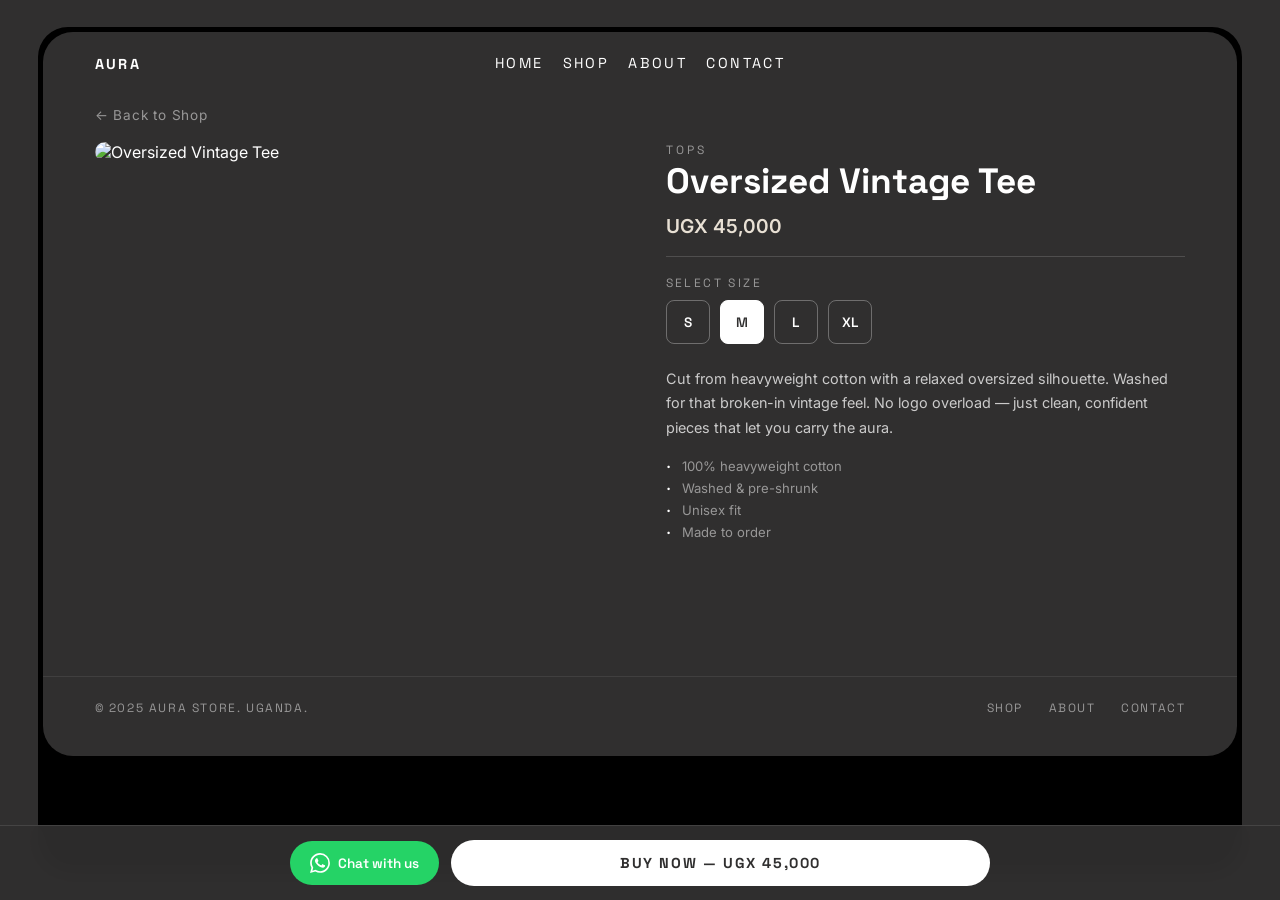
==== product.html @ ca52213b "Add new pages and updated styles" ====
<!DOCTYPE html>
<html lang="en">
<head>
    <meta charset="UTF-8">
    <meta name="viewport" content="width=device-width, initial-scale=1.0">
    <title>AURA — Product</title>
    <link rel="stylesheet" href="style.css">
    <link href="https://fonts.googleapis.com/css2?family=Inter:wght@400;600;800&family=Space+Grotesk:wght@400;600&display=swap" rel="stylesheet">
</head>
<body class="page-body">

  <div class="frame page-frame">
    <div class="container page-container">

      <header class="navbar">
        <div class="logo"><a href="index.html" style="text-decoration:none;color:inherit;">AURA</a></div>
        <nav class="nav-links">
          <a href="index.html">Home</a>
          <a href="shop.html">Shop</a>
          <a href="about.html">About</a>
          <a href="contact.html">Contact</a>
        </nav>
      </header>

      <!-- Back arrow link — takes user back to the shop -->
      <a href="shop.html" class="back-link">← Back to Shop</a>

      <!-- PRODUCT DETAIL LAYOUT -->
      <!-- Two columns side by side: image left, info right -->
      <!-- On mobile these stack vertically -->
      <div class="product-detail">

        <!-- LEFT: Product image -->
        <div class="product-img-wrap">
          <img src="https://picsum.photos/seed/aura1/600/700" alt="Oversized Vintage Tee">
        </div>

        <!-- RIGHT: All the product info -->
        <div class="product-info">
          <p class="product-category">Tops</p>
          <h1 class="product-name">Oversized Vintage Tee</h1>
          <p class="product-price">UGX 45,000</p>

          <!-- Thin divider line -->
          <hr class="divider">

          <!-- SIZE SELECTOR -->
          <!-- These are just styled radio buttons — no JS needed -->
          <div class="size-section">
            <p class="label">Select Size</p>
            <div class="size-options">
              <!-- Each input is hidden, the <label> is what the user sees and clicks -->
              <input type="radio" name="size" id="s" value="S">
              <label for="s">S</label>

              <input type="radio" name="size" id="m" value="M" checked>
              <label for="m">M</label>

              <input type="radio" name="size" id="l" value="L">
              <label for="l">L</label>

              <input type="radio" name="size" id="xl" value="XL">
              <label for="xl">XL</label>
            </div>
          </div>

          <!-- PRODUCT DESCRIPTION -->
          <div class="product-desc">
            <p>Cut from heavyweight cotton with a relaxed oversized silhouette. Washed for that broken-in vintage feel. No logo overload — just clean, confident pieces that let you carry the aura.</p>
          </div>

          <!-- Small details list -->
          <ul class="product-details-list">
            <li>100% heavyweight cotton</li>
            <li>Washed & pre-shrunk</li>
            <li>Unisex fit</li>
            <li>Made to order</li>
          </ul>

        </div><!-- end .product-info -->
      </div><!-- end .product-detail -->

      <!-- BOTTOM PADDING so content isn't hidden behind the sticky button -->
      <!-- The sticky button is 80px tall so we need at least that much padding -->
      <div style="height: 100px;"></div>

      <footer class="site-footer">
        <p>© 2025 AURA Store. Uganda.</p>
        <div class="footer-links">
          <a href="shop.html">Shop</a>
          <a href="about.html">About</a>
          <a href="contact.html">Contact</a>
        </div>
      </footer>

    </div><!-- end .container -->
  </div><!-- end .frame -->

  <!-- =====================================================
       STICKY BUY BAR
       position:fixed means it ALWAYS stays at the bottom
       of the screen no matter where you scroll.
       z-index:100 makes sure it floats above everything.
  ====================================================== -->
  <div class="sticky-buy-bar">
    <div class="sticky-buy-inner">

      <!-- WhatsApp button — only on this product page as requested -->
      <!-- wa.me is WhatsApp's official link format -->
      <!-- The message is pre-filled so the customer doesn't have to type -->
      <a
        href="https://wa.me/256788214610?text=Hi%2C%20I%27m%20interested%20in%20the%20Oversized%20Vintage%20Tee"
        class="btn-whatsapp"
        target="_blank"   
        rel="noopener"    
      >
        <!-- WhatsApp SVG icon -->
        <svg width="20" height="20" viewBox="0 0 24 24" fill="currentColor">
          <path d="M17.472 14.382c-.297-.149-1.758-.867-2.03-.967-.273-.099-.471-.148-.67.15-.197.297-.767.966-.94 1.164-.173.199-.347.223-.644.075-.297-.15-1.255-.463-2.39-1.475-.883-.788-1.48-1.761-1.653-2.059-.173-.297-.018-.458.13-.606.134-.133.298-.347.446-.52.149-.174.198-.298.298-.497.099-.198.05-.371-.025-.52-.075-.149-.669-1.612-.916-2.207-.242-.579-.487-.5-.669-.51-.173-.008-.371-.01-.57-.01-.198 0-.52.074-.792.372-.272.297-1.04 1.016-1.04 2.479 0 1.462 1.065 2.875 1.213 3.074.149.198 2.096 3.2 5.077 4.487.709.306 1.262.489 1.694.625.712.227 1.36.195 1.871.118.571-.085 1.758-.719 2.006-1.413.248-.694.248-1.289.173-1.413-.074-.124-.272-.198-.57-.347m-5.421 7.403h-.004a9.87 9.87 0 01-5.031-1.378l-.361-.214-3.741.982.998-3.648-.235-.374a9.86 9.86 0 01-1.51-5.26c.001-5.45 4.436-9.884 9.888-9.884 2.64 0 5.122 1.03 6.988 2.898a9.825 9.825 0 012.893 6.994c-.003 5.45-4.437 9.884-9.885 9.884m8.413-18.297A11.815 11.815 0 0012.05 0C5.495 0 .16 5.335.157 11.892c0 2.096.547 4.142 1.588 5.945L.057 24l6.305-1.654a11.882 11.882 0 005.683 1.448h.005c6.554 0 11.89-5.335 11.893-11.893a11.821 11.821 0 00-3.48-8.413z"/>
        </svg>
        Chat with us
      </a>

      <!-- Main buy button -->
      <button class="btn-buy">Buy Now — UGX 45,000</button>

    </div>
  </div>

</body>
</html>
---- style.css ----
/* ============================================================
   AURA STORE — style.css
   Every comment explains what the rule does and WHY it's there.
   ============================================================ */

/* ====================== */
/* 1. CSS VARIABLES        */
/* ====================== */
/* Variables let us define colors once and reuse them everywhere.
   If you want to change the main color, change it here — not 50 places */
:root {
  --bg: #302f2f;          /* dark warm grey — main background */
  --frame: #000000;       /* pure black — the outer border */
  --white: #ffffff;
  --muted: rgba(255,255,255,0.5);   /* half-transparent white for subtle text */
  --accent: #e8e0d4;      /* warm off-white — used for hover states, accents */
  --card-bg: #3d3c3c;     /* slightly lighter than --bg for product cards */
  --radius: 30px;         /* rounded corners — used everywhere for consistency */
}

/* ====================== */
/* 2. RESET & BASE         */
/* ====================== */
/* The browser gives everything default margin/padding.
   We zero it all out so we start from a clean slate */
* {
  margin: 0;
  padding: 0;
  box-sizing: border-box; /* padding included in width — prevents overflow surprises */
}

html, body {
  height: 100%;
}

body {
  font-family: 'Inter', sans-serif;
  background: var(--bg);
  color: var(--white);
}

/* ====================== */
/* 3. HOMEPAGE BODY        */
/* ====================== */
/* The homepage is a full-screen locked layout (no scroll).
   We center the frame in the viewport using flex */
body:not(.page-body) {
  display: flex;
  justify-content: center;
  align-items: center;
  padding: 3vh 3vw;
  min-height: 100vh;
  height: 100vh;
  overflow: hidden; /* no scrolling on homepage */
}

/* ====================== */
/* 4. INNER PAGES BODY     */
/* ====================== */
/* Inner pages (shop, about, contact, product) need scrolling.
   page-body class overrides the locked homepage style */
.page-body {
  display: block !important; /* override the flex from above */
  height: auto !important;
  overflow: auto !important;
  padding: 3vh 3vw;
  min-height: 100vh;
}

/* ====================== */
/* 5. FRAME                */
/* ====================== */
/* The outer black border that wraps the whole site */
.frame {
  position: relative;
  width: 100%;
  height: 100%;
  background-color: var(--frame);
  padding: 5px;          /* this 5px gap creates the black border effect */
  border-radius: var(--radius);
  overflow: visible;     /* model image needs to poke out */
  box-sizing: border-box;
  display: flex;
  flex-direction: column;
}

/* Inner pages frame grows with content instead of being locked to screen */
.page-frame {
  height: auto;
  min-height: calc(100vh - 6vh); /* nearly full viewport, but with room for the body padding */
}

/* ====================== */
/* 6. CONTAINER            */
/* ====================== */
/* Inner dark rounded box inside the frame */
.container {
  position: relative;
  width: 100%;
  height: 100%;
  background: var(--bg);
  border-radius: var(--radius);
  overflow: hidden; /* clips the model image at the bottom */
}

/* Inner page container doesn't clip — content needs to flow */
.page-container {
  overflow: visible;
  height: auto;
  padding-bottom: 2vh;
}

/* ====================== */
/* 7. NAVBAR               */
/* ====================== */
.navbar {
  display: flex;
  justify-content: space-between;
  align-items: center;
  padding: 2vh 4vw;
  text-transform: uppercase;
  font-size: 1rem;
  letter-spacing: 0.3rem;
  font-family: 'Space Grotesk', sans-serif;
  position: relative;       /* needed for the absolutely-positioned nav-links */
  color: var(--white);
}

.logo {
  font-weight: 800;
  white-space: nowrap;
  font-size: clamp(0.9rem, 2vw, 1.2rem);
}

/* nav-links are centered absolutely within the navbar.
   left:50% moves the left edge to center, translateX(-50%) shifts it left by half its own width */
.nav-links {
  display: flex;
  gap: 1.5vw;
  position: absolute;
  left: 50%;
  transform: translateX(-50%);
}

.navbar a {
  text-decoration: none;
  color: var(--white);
  white-space: nowrap;
  font-size: clamp(0.65rem, 1.5vw, 0.9rem);
  letter-spacing: 0.15rem;
  transition: color 0.2s; /* smooth color change on hover */
}

.navbar a:hover {
  color: var(--accent);
}

/* Active nav link — shows which page you're on */
.nav-active {
  text-decoration: underline !important;
  text-underline-offset: 4px;
}

/* ====================== */
/* 8. HERO (HOMEPAGE)      */
/* ====================== */
.hero {
  position: relative;
  width: 100%;
  height: 95%;
}

.hero-left,
.hero-right {
  white-space: nowrap;
  position: absolute;
  top: 50%;
  transform: translateY(-50%);
  font-weight: 800;
  color: var(--white);
  user-select: none;      /* can't accidentally select this text */
  pointer-events: none;   /* can't accidentally click this text */
  font-family: 'Space Grotesk', 'Inter', sans-serif;
  font-size: clamp(3rem, 8vw, 9rem); /* clamp(min, preferred, max) — scales with viewport */
  opacity: 0.7;
}

.hero-left  { left: 1vw; }
.hero-right { right: 1vw; }

/* Model image sits outside .container so it can overflow upward out of the frame.
   It's absolutely positioned relative to .frame */
.model {
  position: absolute;
  left: 50%;
  bottom: -30%;
  transform: translateX(-50%);
  height: 100%;
  z-index: 3;
  object-fit: cover;
  animation: floatModel 6s ease-in-out infinite; /* subtle floating */
}

/* Float animation — goes up 10px and back down */
@keyframes floatModel {
  0%   { transform: translateX(-50%) translateY(0); }
  50%  { transform: translateX(-50%) translateY(-10px); }
  100% { transform: translateX(-50%) translateY(0); }
}

.hero-text {
  position: absolute;
  bottom: 5vh;
  left: 2vw;
  max-width: 25vw;
  z-index: 4;
  color: var(--white);
}

.hero-text h2 { font-size: clamp(0.9rem, 2.5vw, 1.6rem); margin-bottom: 1vh; }
.hero-text p  { font-size: clamp(0.7rem, 1.5vw, 1rem); line-height: 1.6; color: var(--muted); }

/* Shop Now button on homepage */
.hero-cta {
  position: absolute;
  bottom: 5vh;
  right: 3vw;
  z-index: 4;
  text-decoration: none;
  color: var(--bg);
  background: var(--white);
  padding: 0.8em 2em;
  border-radius: 100px;      /* pill shape */
  font-family: 'Space Grotesk', sans-serif;
  font-size: clamp(0.7rem, 1.5vw, 0.9rem);
  letter-spacing: 0.2rem;
  text-transform: uppercase;
  font-weight: 600;
  transition: background 0.2s, color 0.2s;
}

.hero-cta:hover {
  background: var(--accent);
}

/* ====================== */
/* 9. PAGE TITLE           */
/* ====================== */
/* Used on shop page as the section header */
.page-title {
  padding: 3vh 4vw 2vh;
}

.page-title h1 {
  font-size: clamp(1.5rem, 4vw, 3rem);
  font-family: 'Space Grotesk', sans-serif;
  font-weight: 800;
  letter-spacing: 0.2rem;
  text-transform: uppercase;
}

/* Decorative line under page titles and headings */
.title-line {
  border: none;
  border-top: 1px solid rgba(255,255,255,0.2);
  margin-top: 1vh;
}

/* ====================== */
/* 10. PRODUCT GRID        */
/* ====================== */
.product-grid {
  display: grid;
  /* auto-fill: create as many columns as fit.
     minmax(260px, 1fr): each column is at least 260px wide, grows to fill space.
     This gives us automatic responsive columns without media queries! */
  grid-template-columns: repeat(auto-fill, minmax(260px, 1fr));
  gap: 2vw;
  padding: 2vh 4vw 4vh;
}

/* PRODUCT CARD */
.product-card {
  display: block;
  text-decoration: none;
  color: var(--white);
  background: var(--card-bg);
  border-radius: 16px;
  overflow: hidden;           /* clips the image to the card's rounded corners */
  transition: transform 0.3s; /* smooth lift on hover */
}

.product-card:hover {
  transform: translateY(-6px); /* card rises up when you hover */
}

/* Wrapper that gives the image a fixed aspect ratio */
.card-img-wrap {
  position: relative;
  aspect-ratio: 4/5;          /* taller than wide — standard product photo ratio */
  overflow: hidden;
}

.card-img-wrap img {
  width: 100%;
  height: 100%;
  object-fit: cover;          /* fills the box, crops if needed — no stretching */
  display: block;
  transition: transform 0.4s;
}

/* Image zooms in slightly on hover — subtle but satisfying */
.product-card:hover .card-img-wrap img {
  transform: scale(1.04);
}

/* NEW / HOT badge on product images */
.card-badge {
  position: absolute;         /* sits on top of the image */
  top: 12px;
  left: 12px;
  background: var(--white);
  color: var(--bg);
  font-size: 0.65rem;
  font-weight: 800;
  letter-spacing: 0.15rem;
  padding: 4px 10px;
  border-radius: 100px;
  font-family: 'Space Grotesk', sans-serif;
}

/* Product name and price below the image */
.card-info {
  padding: 14px 16px 18px;
}

.card-name {
  font-size: 0.9rem;
  font-weight: 600;
  margin-bottom: 6px;
  font-family: 'Space Grotesk', sans-serif;
}

.card-price {
  font-size: 0.85rem;
  color: var(--muted);
}

/* ====================== */
/* 11. PRODUCT DETAIL PAGE */
/* ====================== */
/* Two-column layout: image left, info right */
.product-detail {
  display: grid;
  grid-template-columns: 1fr 1fr; /* two equal columns */
  gap: 4vw;
  padding: 2vh 4vw 4vh;
  align-items: start;         /* top-align both columns */
}

.product-img-wrap img {
  width: 100%;
  border-radius: 16px;
  display: block;
  object-fit: cover;
}

/* Back link arrow at top of product page */
.back-link {
  display: inline-block;
  color: var(--muted);
  text-decoration: none;
  font-size: 0.85rem;
  padding: 1.5vh 4vw 0;
  letter-spacing: 0.05rem;
  transition: color 0.2s;
}

.back-link:hover {
  color: var(--white);
}

/* Small category label above product name (e.g. "Tops") */
.product-category {
  font-size: 0.75rem;
  letter-spacing: 0.2rem;
  text-transform: uppercase;
  color: var(--muted);
  margin-bottom: 0.5vh;
  font-family: 'Space Grotesk', sans-serif;
}

.product-name {
  font-size: clamp(1.4rem, 3vw, 2.2rem);
  font-weight: 800;
  font-family: 'Space Grotesk', sans-serif;
  line-height: 1.1;
  margin-bottom: 1.5vh;
}

.product-price {
  font-size: 1.2rem;
  font-weight: 600;
  color: var(--accent);
  margin-bottom: 2vh;
}

/* Thin horizontal divider line */
.divider {
  border: none;
  border-top: 1px solid rgba(255,255,255,0.15);
  margin: 2vh 0;
}

/* Label text like "Select Size" */
.label {
  font-size: 0.75rem;
  letter-spacing: 0.15rem;
  text-transform: uppercase;
  color: var(--muted);
  margin-bottom: 1vh;
  font-family: 'Space Grotesk', sans-serif;
}

/* SIZE SELECTOR */
.size-section {
  margin-bottom: 2.5vh;
}

.size-options {
  display: flex;
  gap: 10px;
  flex-wrap: wrap;
}

/* Hide the actual radio circle — we only show the label */
.size-options input[type="radio"] {
  display: none;
}

/* Styled size boxes */
.size-options label {
  display: inline-flex;
  align-items: center;
  justify-content: center;
  width: 44px;
  height: 44px;
  border: 1px solid rgba(255,255,255,0.3);
  border-radius: 8px;
  font-size: 0.85rem;
  font-weight: 600;
  cursor: pointer;           /* shows hand cursor so user knows it's clickable */
  transition: all 0.15s;
  font-family: 'Space Grotesk', sans-serif;
}

/* When the radio INPUT is checked, style the LABEL next to it */
/* The + selector means "the label immediately after this input" */
.size-options input[type="radio"]:checked + label {
  background: var(--white);
  color: var(--bg);
  border-color: var(--white);
}

.size-options label:hover {
  border-color: var(--white);
}

.product-desc {
  font-size: 0.9rem;
  line-height: 1.7;
  color: rgba(255,255,255,0.75);
  margin-bottom: 2vh;
}

/* Bullet list of product details */
.product-details-list {
  list-style: none;
  display: flex;
  flex-direction: column;
  gap: 6px;
}

.product-details-list li {
  font-size: 0.82rem;
  color: var(--muted);
  padding-left: 16px;
  position: relative;
}

/* Custom bullet — a small dot before each list item */
.product-details-list li::before {
  content: "·";
  position: absolute;
  left: 0;
  color: var(--white);
  font-size: 1.2rem;
  line-height: 1;
}

/* ====================== */
/* 12. STICKY BUY BAR      */
/* ====================== */
/* position:fixed — stays at the bottom of the SCREEN, not the page.
   No matter how far you scroll, this bar stays put. */
.sticky-buy-bar {
  position: fixed;
  bottom: 0;
  left: 0;
  right: 0;
  z-index: 100;            /* above everything else */
  /* glassmorphism effect: blurred background so you can see content through it */
  background: rgba(48, 47, 47, 0.92);
  backdrop-filter: blur(12px);
  -webkit-backdrop-filter: blur(12px); /* needed for Safari */
  border-top: 1px solid rgba(255,255,255,0.1);
  padding: 14px 5vw;
}

/* Inner row: whatsapp button on left, buy button on right */
.sticky-buy-inner {
  display: flex;
  gap: 12px;
  align-items: center;
  max-width: 700px;        /* don't stretch too wide on big screens */
  margin: 0 auto;          /* center it */
}

/* WhatsApp button */
.btn-whatsapp {
  display: flex;
  align-items: center;
  gap: 8px;
  text-decoration: none;
  color: var(--white);
  background: #25D366;     /* official WhatsApp green */
  padding: 12px 20px;
  border-radius: 100px;
  font-size: 0.85rem;
  font-weight: 600;
  font-family: 'Space Grotesk', sans-serif;
  white-space: nowrap;
  transition: opacity 0.2s;
  flex-shrink: 0;          /* don't let it shrink when space is tight */
}

.btn-whatsapp:hover {
  opacity: 0.85;
}

/* Main buy button — grows to fill remaining space */
.btn-buy {
  flex: 1;                 /* takes up all remaining horizontal space */
  background: var(--white);
  color: var(--bg);
  border: none;
  border-radius: 100px;
  padding: 14px 20px;
  font-size: 0.9rem;
  font-weight: 800;
  font-family: 'Space Grotesk', sans-serif;
  letter-spacing: 0.1rem;
  text-transform: uppercase;
  cursor: pointer;
  transition: background 0.2s;
}

.btn-buy:hover {
  background: var(--accent);
}

/* ====================== */
/* 13. ABOUT PAGE          */
/* ====================== */
.about-wrap {
  position: relative;
  padding: 4vh 10vw 6vh;
  overflow: hidden;
}

/* Giant background text — purely decorative, sits behind content */
.about-watermark {
  position: absolute;
  top: 0;
  left: 50%;
  transform: translateX(-50%);
  font-size: clamp(8rem, 25vw, 20rem);
  font-weight: 800;
  color: rgba(255,255,255,0.03); /* almost invisible — just texture */
  white-space: nowrap;
  user-select: none;
  pointer-events: none;
  font-family: 'Space Grotesk', sans-serif;
  z-index: 0;
}

.about-content {
  position: relative;
  z-index: 1;             /* sits above the watermark */
  max-width: 620px;
}

.about-heading {
  font-size: clamp(2rem, 5vw, 3.5rem);
  font-family: 'Space Grotesk', sans-serif;
  font-weight: 800;
  text-transform: uppercase;
  letter-spacing: 0.3rem;
  margin-bottom: 2vh;
}

.about-text {
  font-size: clamp(0.9rem, 1.8vw, 1.05rem);
  line-height: 1.8;
  color: rgba(255,255,255,0.8);
  margin-bottom: 2vh;
}

.about-text em {
  color: var(--white);
  font-style: normal;
  font-weight: 600;
}

/* Three-column stats row */
.about-stats {
  display: flex;
  gap: 3vw;
  margin: 4vh 0;
  flex-wrap: wrap;
}

.stat {
  display: flex;
  flex-direction: column;
  gap: 4px;
}

.stat-number {
  font-size: clamp(1.2rem, 3vw, 2rem);
  font-weight: 800;
  font-family: 'Space Grotesk', sans-serif;
}

.stat-label {
  font-size: 0.75rem;
  color: var(--muted);
  letter-spacing: 0.1rem;
  text-transform: uppercase;
}

.about-cta {
  display: inline-block;
  text-decoration: none;
  color: var(--bg);
  background: var(--white);
  padding: 0.9em 2.5em;
  border-radius: 100px;
  font-family: 'Space Grotesk', sans-serif;
  font-size: 0.85rem;
  letter-spacing: 0.2rem;
  text-transform: uppercase;
  font-weight: 700;
  transition: background 0.2s;
}

.about-cta:hover {
  background: var(--accent);
}

/* ====================== */
/* 14. CONTACT PAGE        */
/* ====================== */
.contact-wrap {
  padding: 4vh 6vw 6vh;
}

/* Two columns: form + info sidebar */
.contact-layout {
  display: grid;
  grid-template-columns: 1fr 1fr;
  gap: 6vw;
  margin-top: 4vh;
  align-items: start;
}

/* Each label + input pair */
.form-group {
  display: flex;
  flex-direction: column;
  gap: 8px;
  margin-bottom: 2vh;
}

.form-group label {
  font-size: 0.78rem;
  letter-spacing: 0.15rem;
  text-transform: uppercase;
  color: var(--muted);
  font-family: 'Space Grotesk', sans-serif;
}

/* Input and textarea — same style */
.form-group input,
.form-group textarea {
  background: var(--card-bg);
  border: 1px solid rgba(255,255,255,0.1);
  border-radius: 10px;
  color: var(--white);
  font-family: 'Inter', sans-serif;
  font-size: 0.9rem;
  padding: 12px 16px;
  outline: none;
  transition: border-color 0.2s;
  resize: vertical; /* textarea can only be resized vertically */
}

.form-group input:focus,
.form-group textarea:focus {
  border-color: rgba(255,255,255,0.5); /* highlight when typing */
}

/* Placeholder text color */
.form-group input::placeholder,
.form-group textarea::placeholder {
  color: rgba(255,255,255,0.3);
}

.btn-submit {
  background: var(--white);
  color: var(--bg);
  border: none;
  border-radius: 100px;
  padding: 14px 40px;
  font-size: 0.85rem;
  font-weight: 700;
  font-family: 'Space Grotesk', sans-serif;
  letter-spacing: 0.15rem;
  text-transform: uppercase;
  cursor: pointer;
  transition: background 0.2s;
  width: 100%;
}

.btn-submit:hover {
  background: var(--accent);
}

/* Contact info sidebar items */
.contact-item {
  margin-bottom: 3vh;
  border-bottom: 1px solid rgba(255,255,255,0.07);
  padding-bottom: 2.5vh;
}

.contact-label {
  font-size: 0.72rem;
  letter-spacing: 0.15rem;
  text-transform: uppercase;
  color: var(--muted);
  margin-bottom: 6px;
  font-family: 'Space Grotesk', sans-serif;
}

.contact-value {
  font-size: 1rem;
  font-weight: 600;
  color: var(--white);
  text-decoration: none;
}

a.contact-value:hover {
  text-decoration: underline;
}

/* Decorative giant letter in contact sidebar */
.contact-watermark {
  font-size: clamp(6rem, 15vw, 12rem);
  font-weight: 800;
  color: rgba(255,255,255,0.04);
  font-family: 'Space Grotesk', sans-serif;
  user-select: none;
  pointer-events: none;
  line-height: 1;
  margin-top: 2vh;
}

/* ====================== */
/* 15. FOOTER              */
/* ====================== */
.site-footer {
  display: flex;
  justify-content: space-between;
  align-items: center;
  padding: 2.5vh 4vw;
  border-top: 1px solid rgba(255,255,255,0.08);
  font-size: 0.75rem;
  color: var(--muted);
  flex-wrap: wrap;
  gap: 10px;
  font-family: 'Space Grotesk', sans-serif;
  letter-spacing: 0.1rem;
  text-transform: uppercase;
}

.footer-links {
  display: flex;
  gap: 2vw;
}

.footer-links a {
  color: var(--muted);
  text-decoration: none;
  transition: color 0.2s;
}

.footer-links a:hover {
  color: var(--white);
}

/* ====================== */
/* 16. RESPONSIVE — MOBILE */
/* ====================== */
/* max-width: 768px = tablet and below.
   Everything in here only applies on smaller screens. */
@media (max-width: 768px) {
  /* Give the body a little less padding on mobile */
  .page-body {
    padding: 2vw;
  }

  /* Shrink navbar padding and letter spacing on small screens */
  .navbar {
    padding: 2vh 4vw;
    letter-spacing: 0.1rem;
  }

  /* Stack nav links vertically? No — keep them horizontal but smaller */
  .nav-links {
    gap: 2vw;
    position: static;   /* on mobile, remove the absolute centering — just flow normally */
    transform: none;
    font-size: 0.65rem;
  }

  .navbar a {
    font-size: 0.65rem;
    letter-spacing: 0.05rem;
  }

  .logo {
    font-size: 0.85rem;
  }

  /* Product grid: 2 columns on tablet, 1 on very small phones */
  .product-grid {
    grid-template-columns: repeat(auto-fill, minmax(140px, 1fr));
    gap: 12px;
    padding: 2vh 3vw 4vh;
  }

  .card-name {
    font-size: 0.78rem;
  }

  .card-price {
    font-size: 0.72rem;
  }

  /* Product detail: stack image above info on mobile */
  .product-detail {
    grid-template-columns: 1fr; /* one column = stacked */
    padding: 2vh 4vw;
    gap: 3vh;
  }

  /* Contact: stack form and info on mobile */
  .contact-layout {
    grid-template-columns: 1fr;
  }

  .contact-watermark {
    display: none; /* hide decorative letter on mobile — saves space */
  }

  .about-wrap {
    padding: 4vh 5vw;
  }

  /* About page: full width on mobile */
  .about-content {
    max-width: 100%;
  }

  .about-stats {
    gap: 5vw;
  }

  /* Hero text box: wider on mobile */
  .hero-text {
    max-width: 55vw;
    bottom: 14vh;  /* move up more to not overlap shop now button */
  }

  .hero-left,
  .hero-right {
    font-size: clamp(2rem, 10vw, 5rem);
  }

  .hero-cta {
    bottom: 5vh;
    right: 4vw;
    padding: 0.7em 1.5em;
    font-size: 0.7rem;
  }

  /* Sticky buy bar on mobile: stack vertically if needed */
  .sticky-buy-bar {
    padding: 12px 4vw;
  }

  .btn-whatsapp {
    padding: 10px 14px;
    font-size: 0.78rem;
  }

  .btn-buy {
    font-size: 0.8rem;
    padding: 12px 16px;
  }
}

/* Very small phones (under 400px) */
@media (max-width: 400px) {
  .product-grid {
    grid-template-columns: 1fr 1fr;
    gap: 8px;
  }

  /* If WhatsApp + Buy button don't fit side by side, stack them */
  .sticky-buy-inner {
    flex-direction: column;
  }

  .btn-whatsapp,
  .btn-buy {
    width: 100%;
    justify-content: center;
  }
}
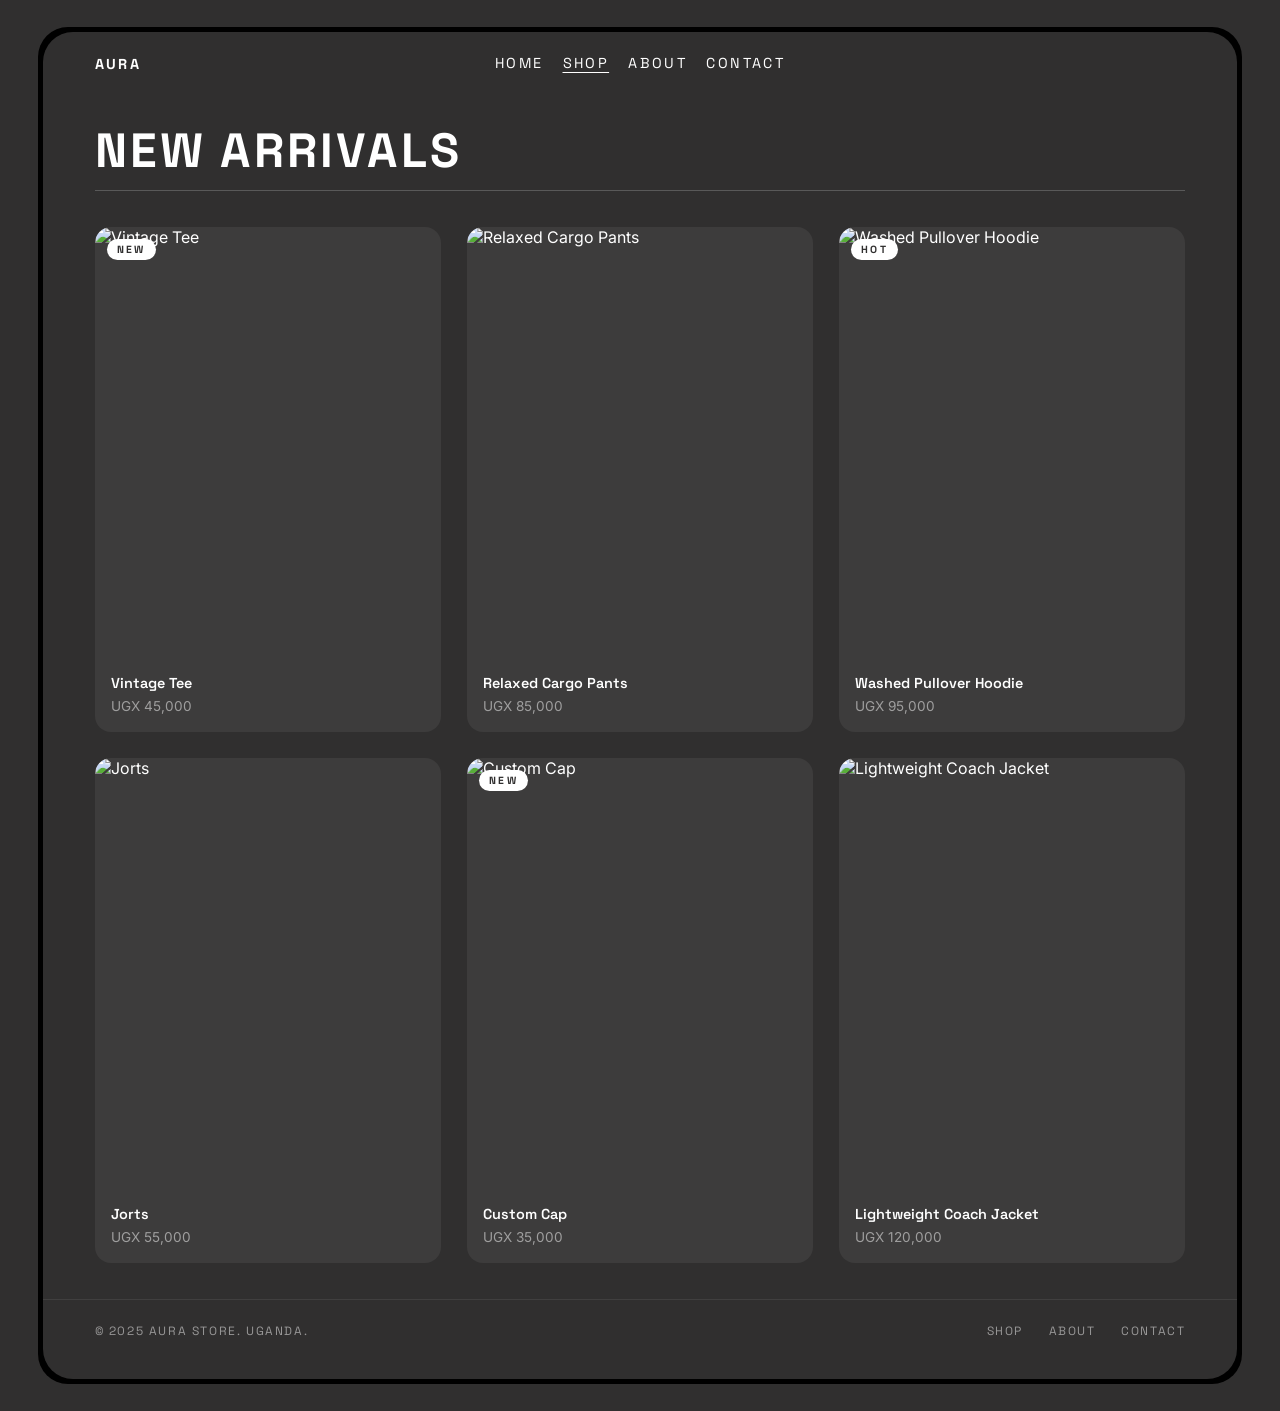
==== commit 3c46831a: "swap.jfif to .jpg" ====
--- a/product.html
+++ b/product.html
@@ -8,7 +8,6 @@
     <link href="https://fonts.googleapis.com/css2?family=Inter:wght@400;600;800&family=Space+Grotesk:wght@400;600&display=swap" rel="stylesheet">
 </head>
 <body class="page-body">
-
   <div class="frame page-frame">
     <div class="container page-container">
 
@@ -22,66 +21,35 @@
         </nav>
       </header>
 
-      <!-- Back arrow link — takes user back to the shop -->
       <a href="shop.html" class="back-link">← Back to Shop</a>
 
-      <!-- PRODUCT DETAIL LAYOUT -->
-      <!-- Two columns side by side: image left, info right -->
-      <!-- On mobile these stack vertically -->
       <div class="product-detail">
-
-        <!-- LEFT: Product image -->
         <div class="product-img-wrap">
-          <img src="https://picsum.photos/seed/aura1/600/700" alt="Oversized Vintage Tee">
-        </div>
-
-        <!-- RIGHT: All the product info -->
+          <img id="product-image" src="" alt="">
+        </div>
         <div class="product-info">
-          <p class="product-category">Tops</p>
-          <h1 class="product-name">Oversized Vintage Tee</h1>
-          <p class="product-price">UGX 45,000</p>
-
-          <!-- Thin divider line -->
+          <p class="product-category" id="product-category"></p>
+          <h1 class="product-name" id="product-name"></h1>
+          <p class="product-price" id="product-price"></p>
           <hr class="divider">
-
-          <!-- SIZE SELECTOR -->
-          <!-- These are just styled radio buttons — no JS needed -->
           <div class="size-section">
             <p class="label">Select Size</p>
             <div class="size-options">
-              <!-- Each input is hidden, the <label> is what the user sees and clicks -->
               <input type="radio" name="size" id="s" value="S">
               <label for="s">S</label>
-
               <input type="radio" name="size" id="m" value="M" checked>
               <label for="m">M</label>
-
               <input type="radio" name="size" id="l" value="L">
               <label for="l">L</label>
-
               <input type="radio" name="size" id="xl" value="XL">
               <label for="xl">XL</label>
             </div>
           </div>
-
-          <!-- PRODUCT DESCRIPTION -->
-          <div class="product-desc">
-            <p>Cut from heavyweight cotton with a relaxed oversized silhouette. Washed for that broken-in vintage feel. No logo overload — just clean, confident pieces that let you carry the aura.</p>
-          </div>
-
-          <!-- Small details list -->
-          <ul class="product-details-list">
-            <li>100% heavyweight cotton</li>
-            <li>Washed & pre-shrunk</li>
-            <li>Unisex fit</li>
-            <li>Made to order</li>
-          </ul>
-
-        </div><!-- end .product-info -->
-      </div><!-- end .product-detail -->
-
-      <!-- BOTTOM PADDING so content isn't hidden behind the sticky button -->
-      <!-- The sticky button is 80px tall so we need at least that much padding -->
+          <div class="product-desc" id="product-desc"></div>
+          <ul class="product-details-list" id="product-details"></ul>
+        </div>
+      </div>
+
       <div style="height: 100px;"></div>
 
       <footer class="site-footer">
@@ -92,40 +60,528 @@
           <a href="contact.html">Contact</a>
         </div>
       </footer>
-
-    </div><!-- end .container -->
-  </div><!-- end .frame -->
-
-  <!-- =====================================================
-       STICKY BUY BAR
-       position:fixed means it ALWAYS stays at the bottom
-       of the screen no matter where you scroll.
-       z-index:100 makes sure it floats above everything.
-  ====================================================== -->
+    </div>
+  </div>
+
+  <!-- STICKY BUY BAR -->
   <div class="sticky-buy-bar">
     <div class="sticky-buy-inner">
-
-      <!-- WhatsApp button — only on this product page as requested -->
-      <!-- wa.me is WhatsApp's official link format -->
-      <!-- The message is pre-filled so the customer doesn't have to type -->
-      <a
-        href="https://wa.me/256788214610?text=Hi%2C%20I%27m%20interested%20in%20the%20Oversized%20Vintage%20Tee"
-        class="btn-whatsapp"
-        target="_blank"   
-        rel="noopener"    
-      >
-        <!-- WhatsApp SVG icon -->
+      <a id="whatsapp-btn" href="#" class="btn-whatsapp" target="_blank" rel="noopener">
         <svg width="20" height="20" viewBox="0 0 24 24" fill="currentColor">
           <path d="M17.472 14.382c-.297-.149-1.758-.867-2.03-.967-.273-.099-.471-.148-.67.15-.197.297-.767.966-.94 1.164-.173.199-.347.223-.644.075-.297-.15-1.255-.463-2.39-1.475-.883-.788-1.48-1.761-1.653-2.059-.173-.297-.018-.458.13-.606.134-.133.298-.347.446-.52.149-.174.198-.298.298-.497.099-.198.05-.371-.025-.52-.075-.149-.669-1.612-.916-2.207-.242-.579-.487-.5-.669-.51-.173-.008-.371-.01-.57-.01-.198 0-.52.074-.792.372-.272.297-1.04 1.016-1.04 2.479 0 1.462 1.065 2.875 1.213 3.074.149.198 2.096 3.2 5.077 4.487.709.306 1.262.489 1.694.625.712.227 1.36.195 1.871.118.571-.085 1.758-.719 2.006-1.413.248-.694.248-1.289.173-1.413-.074-.124-.272-.198-.57-.347m-5.421 7.403h-.004a9.87 9.87 0 01-5.031-1.378l-.361-.214-3.741.982.998-3.648-.235-.374a9.86 9.86 0 01-1.51-5.26c.001-5.45 4.436-9.884 9.888-9.884 2.64 0 5.122 1.03 6.988 2.898a9.825 9.825 0 012.893 6.994c-.003 5.45-4.437 9.884-9.885 9.884m8.413-18.297A11.815 11.815 0 0012.05 0C5.495 0 .16 5.335.157 11.892c0 2.096.547 4.142 1.588 5.945L.057 24l6.305-1.654a11.882 11.882 0 005.683 1.448h.005c6.554 0 11.89-5.335 11.893-11.893a11.821 11.821 0 00-3.48-8.413z"/>
         </svg>
         Chat with us
       </a>
-
-      <!-- Main buy button -->
-      <button class="btn-buy">Buy Now — UGX 45,000</button>
-
+      <!-- This button now OPENS the checkout modal instead of doing nothing -->
+      <button class="btn-buy" id="buy-btn" onclick="openCheckout()">Buy Now</button>
     </div>
   </div>
 
+
+  <!-- ================================================================
+       CHECKOUT MODAL
+       ================================================================
+       This is a full-screen overlay that slides up from the bottom
+       when the user clicks "Buy Now".
+
+       It has MULTIPLE STEPS inside it. Only one step is visible
+       at a time — JS hides and shows them as the user progresses.
+
+       The overlay starts hidden (class "hidden" in CSS = display:none).
+       JS removes "hidden" to show it, adds it back to close it.
+  ================================================================ -->
+  <div class="checkout-overlay hidden" id="checkout-overlay">
+
+    <!-- Clicking the dark background behind the modal closes it -->
+    <div class="checkout-backdrop" onclick="closeCheckout()"></div>
+
+    <div class="checkout-modal">
+
+      <!-- MODAL HEADER: title + close button -->
+      <div class="checkout-header">
+        <h2 class="checkout-title" id="checkout-title">Checkout</h2>
+        <button class="checkout-close" onclick="closeCheckout()">✕</button>
+      </div>
+
+      <!-- PROGRESS BAR: thin line that fills as steps progress -->
+      <!-- width is updated by JS as the user moves through steps -->
+      <div class="checkout-progress">
+        <div class="checkout-progress-fill" id="progress-fill"></div>
+      </div>
+
+      <!-- ============================================================
+           STEP 1: DELIVERY OR PICKUP
+           ============================================================
+           Two big tap-able option cards.
+           Tapping one stores the choice and moves to the next step.
+      ============================================================ -->
+      <div class="checkout-step" id="step-1">
+        <p class="step-label">Step 1 of 3</p>
+        <h3 class="step-heading">How do you want to get it?</h3>
+
+        <div class="option-cards">
+
+          <!-- onclick calls chooseDelivery("pickup") — defined in JS below -->
+          <div class="option-card" onclick="chooseDelivery('pickup')">
+            <span class="option-icon">🏪</span>
+            <div>
+              <p class="option-title">Pickup</p>
+              <p class="option-sub">Collect from our location</p>
+            </div>
+          </div>
+
+          <div class="option-card" onclick="chooseDelivery('delivery')">
+            <span class="option-icon">🚚</span>
+            <div>
+              <p class="option-title">Delivery</p>
+              <p class="option-sub">We bring it to you </p>
+            </div>
+          </div>
+
+        </div>
+      </div>
+
+      <!-- ============================================================
+           STEP 2: CUSTOMER DETAILS
+           ============================================================
+           Name and phone number. If delivery was chosen, also ask
+           for delivery address.
+      ============================================================ -->
+      <div class="checkout-step hidden" id="step-2">
+        <p class="step-label">Step 2 of 3</p>
+        <h3 class="step-heading">Your details</h3>
+
+        <div class="checkout-form">
+
+          <div class="checkout-field">
+            <label for="c-name">Full Name</label>
+            <input type="text" id="c-name" placeholder="e.g. John Mugisha">
+          </div>
+
+          <div class="checkout-field">
+            <label for="c-phone">Phone Number</label>
+            <!-- type="tel" shows the number keyboard on phones -->
+            <input type="tel" id="c-phone" placeholder="e.g. 078 812 3456">
+          </div>
+
+          <!-- This field only shows if the user chose Delivery -->
+          <!-- It starts hidden. JS shows it if delivery was selected -->
+          <div class="checkout-field hidden" id="address-field">
+            <label for="c-address">Delivery Address</label>
+            <input type="text" id="c-address" placeholder="e.g. Ntinda, Kampala">
+          </div>
+
+        </div>
+
+        <button class="checkout-next-btn" onclick="submitDetails()">Continue →</button>
+      </div>
+
+      <!-- ============================================================
+           STEP 3: PAYMENT METHOD
+           ============================================================
+           Three options: Cash, Airtel Money, MTN MoMo
+      ============================================================ -->
+      <div class="checkout-step hidden" id="step-3">
+        <p class="step-label">Step 3 of 3</p>
+        <h3 class="step-heading">How do you want to pay?</h3>
+
+        <div class="option-cards">
+
+          <div class="option-card" onclick="choosePayment('cash')">
+            <span class="option-icon">💵</span>
+            <div>
+              <p class="option-title">Cash</p>
+              <p class="option-sub">Pay when you pick up or receive</p>
+            </div>
+          </div>
+
+          <div class="option-card" onclick="choosePayment('airtel')">
+            <!-- Airtel red color dot as a visual cue -->
+            <span class="option-icon momo-icon airtel-icon">A</span>
+            <div>
+              <p class="option-title">Airtel Money</p>
+              <p class="option-sub">Send to our number</p>
+            </div>
+          </div>
+
+          <div class="option-card" onclick="choosePayment('mtn')">
+            <!-- MTN yellow color dot -->
+            <span class="option-icon momo-icon mtn-icon">M</span>
+            <div>
+              <p class="option-title">MTN Mobile Money</p>
+              <p class="option-sub">Send to our number</p>
+            </div>
+          </div>
+
+        </div>
+      </div>
+
+      <!-- ============================================================
+           STEP 4A: MOBILE MONEY INSTRUCTIONS
+           ============================================================
+           Shown when Airtel or MTN is selected.
+           Tells the user exactly how to send the money.
+           Also has a WhatsApp button to confirm payment.
+      ============================================================ -->
+      <div class="checkout-step hidden" id="step-momo">
+        <h3 class="step-heading" id="momo-heading">Send via MTN MoMo</h3>
+
+        <!-- The order summary box — amounts filled in by JS -->
+        <div class="order-summary">
+          <div class="summary-row">
+            <span id="summary-product-name">Product</span>
+            <span id="summary-price">UGX 0</span>
+          </div>
+          <div class="summary-row summary-row-total">
+            <span>Total</span>
+            <span id="summary-total">UGX 0</span>
+          </div>
+        </div>
+
+        <!-- Step-by-step mobile money instructions -->
+        <div class="momo-steps">
+          <p class="momo-label">How to pay:</p>
+          <ol class="momo-list">
+            <!-- id="momo-number" gets updated by JS based on Airtel vs MTN -->
+            <li>Dial <strong id="momo-dial-code">*165#</strong> on your phone</li>
+            <li>Select <strong>Send Money</strong></li>
+            <li>Enter number: <strong id="momo-number" class="momo-highlight">0788 214 610</strong></li>
+            <li>Enter amount: <strong id="momo-amount" class="momo-highlight">UGX 0</strong></li>
+            <li>Use your name as reference</li>
+            <li>Confirm with your PIN</li>
+          </ol>
+        </div>
+
+        <!-- After sending, tap this to notify the store on WhatsApp -->
+        <a id="momo-whatsapp-btn" href="#" class="checkout-whatsapp-btn" target="_blank" rel="noopener">
+          <svg width="18" height="18" viewBox="0 0 24 24" fill="currentColor">
+            <path d="M17.472 14.382c-.297-.149-1.758-.867-2.03-.967-.273-.099-.471-.148-.67.15-.197.297-.767.966-.94 1.164-.173.199-.347.223-.644.075-.297-.15-1.255-.463-2.39-1.475-.883-.788-1.48-1.761-1.653-2.059-.173-.297-.018-.458.13-.606.134-.133.298-.347.446-.52.149-.174.198-.298.298-.497.099-.198.05-.371-.025-.52-.075-.149-.669-1.612-.916-2.207-.242-.579-.487-.5-.669-.51-.173-.008-.371-.01-.57-.01-.198 0-.52.074-.792.372-.272.297-1.04 1.016-1.04 2.479 0 1.462 1.065 2.875 1.213 3.074.149.198 2.096 3.2 5.077 4.487.709.306 1.262.489 1.694.625.712.227 1.36.195 1.871.118.571-.085 1.758-.719 2.006-1.413.248-.694.248-1.289.173-1.413-.074-.124-.272-.198-.57-.347m-5.421 7.403h-.004a9.87 9.87 0 01-5.031-1.378l-.361-.214-3.741.982.998-3.648-.235-.374a9.86 9.86 0 01-1.51-5.26c.001-5.45 4.436-9.884 9.888-9.884 2.64 0 5.122 1.03 6.988 2.898a9.825 9.825 0 012.893 6.994c-.003 5.45-4.437 9.884-9.885 9.884m8.413-18.297A11.815 11.815 0 0012.05 0C5.495 0 .16 5.335.157 11.892c0 2.096.547 4.142 1.588 5.945L.057 24l6.305-1.654a11.882 11.882 0 005.683 1.448h.005c6.554 0 11.89-5.335 11.893-11.893a11.821 11.821 0 00-3.48-8.413z"/>
+          </svg>
+          Tap here after sending — confirm on WhatsApp
+        </a>
+      </div>
+
+      <!-- ============================================================
+           STEP 4B: CASH CONFIRMATION
+           ============================================================
+           Shown when Cash is selected. Just confirms the order.
+      ============================================================ -->
+      <div class="checkout-step hidden" id="step-cash">
+        <div class="success-icon">✓</div>
+        <h3 class="step-heading">Order Confirmed!</h3>
+
+        <div class="order-summary">
+          <div class="summary-row">
+            <span id="cash-summary-name">Product</span>
+            <span id="cash-summary-price">UGX 0</span>
+          </div>
+          <div class="summary-row">
+            <span>Payment</span>
+            <span>Cash on <span id="cash-delivery-method">pickup</span></span>
+          </div>
+          <div class="summary-row summary-row-total">
+            <span>Total Due</span>
+            <span id="cash-summary-total">UGX 0</span>
+          </div>
+        </div>
+
+        <p class="cash-note" id="cash-note">We'll contact you shortly to confirm your order.</p>
+
+        <!-- Sends a WhatsApp message to notify the store of the order -->
+        <a id="cash-whatsapp-btn" href="#" class="checkout-whatsapp-btn" target="_blank" rel="noopener">
+          <svg width="18" height="18" viewBox="0 0 24 24" fill="currentColor">
+            <path d="M17.472 14.382c-.297-.149-1.758-.867-2.03-.967-.273-.099-.471-.148-.67.15-.197.297-.767.966-.94 1.164-.173.199-.347.223-.644.075-.297-.15-1.255-.463-2.39-1.475-.883-.788-1.48-1.761-1.653-2.059-.173-.297-.018-.458.13-.606.134-.133.298-.347.446-.52.149-.174.198-.298.298-.497.099-.198.05-.371-.025-.52-.075-.149-.669-1.612-.916-2.207-.242-.579-.487-.5-.669-.51-.173-.008-.371-.01-.57-.01-.198 0-.52.074-.792.372-.272.297-1.04 1.016-1.04 2.479 0 1.462 1.065 2.875 1.213 3.074.149.198 2.096 3.2 5.077 4.487.709.306 1.262.489 1.694.625.712.227 1.36.195 1.871.118.571-.085 1.758-.719 2.006-1.413.248-.694.248-1.289.173-1.413-.074-.124-.272-.198-.57-.347m-5.421 7.403h-.004a9.87 9.87 0 01-5.031-1.378l-.361-.214-3.741.982.998-3.648-.235-.374a9.86 9.86 0 01-1.51-5.26c.001-5.45 4.436-9.884 9.888-9.884 2.64 0 5.122 1.03 6.988 2.898a9.825 9.825 0 012.893 6.994c-.003 5.45-4.437 9.884-9.885 9.884m8.413-18.297A11.815 11.815 0 0012.05 0C5.495 0 .16 5.335.157 11.892c0 2.096.547 4.142 1.588 5.945L.057 24l6.305-1.654a11.882 11.882 0 005.683 1.448h.005c6.554 0 11.89-5.335 11.893-11.893a11.821 11.821 0 00-3.48-8.413z"/>
+          </svg>
+          Notify us on WhatsApp
+        </a>
+      </div>
+
+    </div><!-- end .checkout-modal -->
+  </div><!-- end .checkout-overlay -->
+
+
+  <script>
+    // ================================================================
+    // PRODUCTS DATA (same as before)
+    // ================================================================
+    const products = [
+      { id: 1, name: "Vintage Tee",    price: "UGX 45,000", rawPrice: "45,000", badge: "NEW", image: src ="D:\\programming stuff\\websites\\aura store\\images\\shirt.jpg" , category: "Tops",        description: "Cut from heavyweight cotton with a relaxed oversized silhouette. Washed for that broken-in vintage feel.", details: ["100% heavyweight cotton","Washed & pre-shrunk","Unisex fit","Made to order"] },
+      { id: 2, name: "Relaxed Cargo Pants",      price: "UGX 85,000", rawPrice: "85,000", badge: "",    image: src ="D:\\programming stuff\\websites\\aura store\\images\\baggypants.jpg" , category: "Bottoms",     description: "Wide-leg cargo cut with deep side pockets and a relaxed waist. Built for movement, styled for the streets.", details: ["Heavy-duty cotton twill","6-pocket design","Drawstring + button waist","Unisex fit"] },
+      { id: 3, name: "Washed Pullover Hoodie",   price: "UGX 95,000", rawPrice: "95,000", badge: "HOT", image: src ="D:\\programming stuff\\websites\\aura store\\images\\hoodie.jpg" , category: "Tops",        description: "Garment-washed for that soft, lived-in feel. Dropped shoulders, kangaroo pocket, minimal branding.", details: ["400gsm fleece","Garment washed","Dropped shoulder fit","Kangaroo front pocket"] },
+      { id: 4, name: "Jorts",           price: "UGX 55,000", rawPrice: "55,000", badge: "",    image: src ="D:\\programming stuff\\websites\\aura store\\images\\shorts.jpg" , category: "Bottoms",     description: "Relaxed-fit utility shorts with cargo pockets and an elastic waistband.", details: ["Lightweight cotton blend","Elastic + drawstring waist","Cargo side pockets","Unisex sizing"] },
+      { id: 5, name: "Custom Cap",            price: "UGX 35,000", rawPrice: "35,000", badge: "NEW", image: src ="D:\\programming stuff\\websites\\aura store\\images\\cap.jpg" , category: "Accessories", description: "Six-panel structured cap with embroidered floral pattern . Adjustable strap fits all.", details: ["6-panel structured fit","Embroidered flowers","Adjustable back strap","One size fits all"] },
+      { id: 6, name: "Lightweight Coach Jacket", price: "UGX 120,000", rawPrice: "120,000", badge: "",  image: src ="D:\\programming stuff\\websites\\aura store\\images\\jacket.jpg" , category: "Outerwear",   description: "A clean coach jacket in a lightweight nylon shell. Zip-through front, side pockets, subtle branding.", details: ["Lightweight nylon shell","Full zip front","Two side pockets","Relaxed fit"] }
+    ];
+
+    // ================================================================
+    // LOAD PRODUCT FROM URL (same as before)
+    // ================================================================
+    const productId = Number(new URLSearchParams(window.location.search).get("id"));
+    const product = products.find(function(p) { return p.id === productId; });
+
+    if (!product) {
+      window.location.href = "shop.html";
+    } else {
+      document.title = `AURA — ${product.name}`;
+      document.getElementById("product-image").src = product.image;
+      document.getElementById("product-image").alt = product.name;
+      document.getElementById("product-category").textContent = product.category;
+      document.getElementById("product-name").textContent = product.name;
+      document.getElementById("product-price").textContent = product.price;
+      document.getElementById("product-desc").innerHTML = `<p>${product.description}</p>`;
+      const detailsList = document.getElementById("product-details");
+      product.details.forEach(function(d) { detailsList.innerHTML += `<li>${d}</li>`; });
+      document.getElementById("buy-btn").textContent = `Buy Now — ${product.price}`;
+      const waMsg = encodeURIComponent(`Hi, I'm interested in the ${product.name}`);
+      document.getElementById("whatsapp-btn").href = `https://wa.me/256788214610?text=${waMsg}`;
+    }
+
+    // ================================================================
+    // CHECKOUT STATE
+    // ================================================================
+    // We need to remember the user's choices as they move through steps.
+    // We store them in an object called 'order'.
+    // This object starts empty and gets filled in as the user progresses.
+    //
+    // Think of it like a form being filled out — each step adds more info.
+    // ================================================================
+
+    const order = {
+      deliveryMethod: "",   // "pickup" or "delivery"
+      name: "",             // customer's name
+      phone: "",            // customer's phone
+      address: "",          // delivery address (if delivery chosen)
+      paymentMethod: "",    // "cash", "airtel", or "mtn"
+      size: "M"             // selected size
+    };
+
+    // ================================================================
+    // HELPER: showStep(stepId)
+    // ================================================================
+    // This function hides ALL steps then shows just the one we want.
+    //
+    // querySelectorAll(".checkout-step") returns ALL elements with that class.
+    // forEach loops through them and adds "hidden" to each (hiding them all).
+    // Then we find the specific step by ID and remove "hidden" (showing it).
+    //
+    // We also update the progress bar width based on which step we're on.
+    // ================================================================
+
+    function showStep(stepId) {
+      // Hide all steps first
+      document.querySelectorAll(".checkout-step").forEach(function(el) {
+        el.classList.add("hidden");
+      });
+
+      // Show the target step
+      document.getElementById(stepId).classList.remove("hidden");
+
+      // Update the progress bar
+      // Each step maps to a percentage of the bar being filled
+      const progressMap = {
+        "step-1":    "33%",
+        "step-2":    "66%",
+        "step-3":    "90%",
+        "step-momo": "100%",
+        "step-cash": "100%"
+      };
+
+      // progressMap[stepId] looks up the percentage for this step
+      // e.g. progressMap["step-2"] = "66%"
+      document.getElementById("progress-fill").style.width = progressMap[stepId] || "33%";
+    }
+
+    // ================================================================
+    // OPEN / CLOSE CHECKOUT MODAL
+    // ================================================================
+
+    function openCheckout() {
+      // Get the selected size before opening
+      // document.querySelector checks which radio button is currently checked
+      const checkedSize = document.querySelector('input[name="size"]:checked');
+      if (checkedSize) order.size = checkedSize.value;
+
+      // Show the modal overlay
+      document.getElementById("checkout-overlay").classList.remove("hidden");
+
+      // Always start at step 1 when opening
+      showStep("step-1");
+
+      // Prevent the page behind from scrolling while modal is open
+      document.body.style.overflow = "hidden";
+    }
+
+    function closeCheckout() {
+      document.getElementById("checkout-overlay").classList.add("hidden");
+      // Restore scrolling
+      document.body.style.overflow = "";
+    }
+
+    // ================================================================
+    // STEP 1 HANDLER: chooseDelivery(method)
+    // ================================================================
+    // Called when user taps "Pickup" or "Delivery" card.
+    // 'method' is either the string "pickup" or "delivery".
+    // ================================================================
+
+    function chooseDelivery(method) {
+      // Save the choice to our order object
+      order.deliveryMethod = method;
+
+      // The address field should only show if delivery was chosen.
+      // We find it and either add or remove the "hidden" class.
+      const addressField = document.getElementById("address-field");
+      if (method === "delivery") {
+        addressField.classList.remove("hidden"); // show address field
+      } else {
+        addressField.classList.add("hidden");    // hide it for pickup
+      }
+
+      // Move to step 2
+      showStep("step-2");
+    }
+
+    // ================================================================
+    // STEP 2 HANDLER: submitDetails()
+    // ================================================================
+    // Called when user taps "Continue" on the details form.
+    // Reads the form values, validates them, saves to order object.
+    //
+    // .value = reads what the user typed into an input field
+    // .trim() = removes any accidental spaces at the start/end
+    // ================================================================
+
+    function submitDetails() {
+      const name    = document.getElementById("c-name").value.trim();
+      const phone   = document.getElementById("c-phone").value.trim();
+      const address = document.getElementById("c-address").value.trim();
+
+      // VALIDATION: make sure name and phone aren't empty
+      // If they are, alert the user and stop — don't go to next step
+      if (!name || !phone) {
+        alert("Please enter your name and phone number.");
+        return; // 'return' exits the function early — stops here
+      }
+
+      // If delivery was chosen, also require an address
+      if (order.deliveryMethod === "delivery" && !address) {
+        alert("Please enter your delivery address.");
+        return;
+      }
+
+      // All good — save to order object
+      order.name    = name;
+      order.phone   = phone;
+      order.address = address;
+
+      // Move to step 3
+      showStep("step-3");
+    }
+
+    // ================================================================
+    // STEP 3 HANDLER: choosePayment(method)
+    // ================================================================
+    // Called when user taps a payment option card.
+    // 'method' is "cash", "airtel", or "mtn".
+    // ================================================================
+
+    function choosePayment(method) {
+      order.paymentMethod = method;
+
+      if (method === "cash") {
+        // Show the cash confirmation step
+        showCashConfirmation();
+      } else {
+        // Show the mobile money instructions step
+        showMomoInstructions(method);
+      }
+    }
+
+    // ================================================================
+    // MOBILE MONEY INSTRUCTIONS: showMomoInstructions(method)
+    // ================================================================
+    // Fills in the momo instructions step with the right details
+    // based on whether Airtel or MTN was chosen.
+    // ================================================================
+
+    function showMomoInstructions(method) {
+      // Different dial codes and numbers for Airtel vs MTN
+      // In Uganda:
+      //   MTN MoMo dial code: *165#
+      //   Airtel Money dial code: *185#
+      const isAirtel = method === "airtel";
+
+      document.getElementById("momo-heading").textContent =
+        isAirtel ? "Send via Airtel Money" : "Send via MTN MoMo";
+
+      document.getElementById("momo-dial-code").textContent =
+        isAirtel ? "*185#" : "*165#";
+
+      // The phone number to send to (your WhatsApp number)
+      document.getElementById("momo-number").textContent = "0788 214 610";
+
+      // Fill in the product name and amount
+      document.getElementById("summary-product-name").textContent = product.name;
+      document.getElementById("summary-price").textContent = product.price;
+      document.getElementById("summary-total").textContent = product.price;
+      document.getElementById("momo-amount").textContent = product.price;
+
+      // Build a pre-filled WhatsApp message for payment confirmation
+      // This makes it easy for the customer — they just tap and send
+      const msg = encodeURIComponent(
+        `Hi AURA! I just sent ${product.price} via ${isAirtel ? "Airtel Money" : "MTN MoMo"} for:\n` +
+        `• ${product.name} (Size: ${order.size})\n` +
+        `• Name: ${order.name}\n` +
+        `• Phone: ${order.phone}\n` +
+        (order.deliveryMethod === "delivery" ? `• Delivery to: ${order.address}\n` : `• Pickup\n`) +
+        `Please confirm my order. Thank you!`
+      );
+
+      document.getElementById("momo-whatsapp-btn").href =
+        `https://wa.me/256788214610?text=${msg}`;
+
+      showStep("step-momo");
+    }
+
+    // ================================================================
+    // CASH CONFIRMATION: showCashConfirmation()
+    // ================================================================
+    // Fills in the cash confirmation step.
+    // ================================================================
+
+    function showCashConfirmation() {
+      document.getElementById("cash-summary-name").textContent  = product.name;
+      document.getElementById("cash-summary-price").textContent = product.price;
+      document.getElementById("cash-summary-total").textContent = product.price;
+
+      // Show whether it's pickup or delivery in the summary
+      document.getElementById("cash-delivery-method").textContent =
+        order.deliveryMethod === "delivery" ? "delivery" : "pickup";
+
+      // If delivery, show a note about delivery fee
+      document.getElementById("cash-note").textContent =
+        order.deliveryMethod === "delivery"
+          ? `We'll reach out to ${order.name} on ${order.phone} to confirm delivery to ${order.address}.`
+          : `We'll reach out to ${order.name} on ${order.phone} to confirm your pickup time.`;
+
+      // Pre-filled WhatsApp notification for cash orders
+      const msg = encodeURIComponent(
+        `Hi AURA! I'd like to order:\n` +
+        `• ${product.name} (Size: ${order.size})\n` +
+        `• Payment: Cash\n` +
+        `• Name: ${order.name}\n` +
+        `• Phone: ${order.phone}\n` +
+        (order.deliveryMethod === "delivery" ? `• Delivery to: ${order.address}\n` : `• Pickup\n`) +
+        `Please confirm. Thank you!`
+      );
+
+      document.getElementById("cash-whatsapp-btn").href =
+        `https://wa.me/256788214610?text=${msg}`;
+
+      showStep("step-cash");
+    }
+
+  </script>
+
 </body>
 </html>
